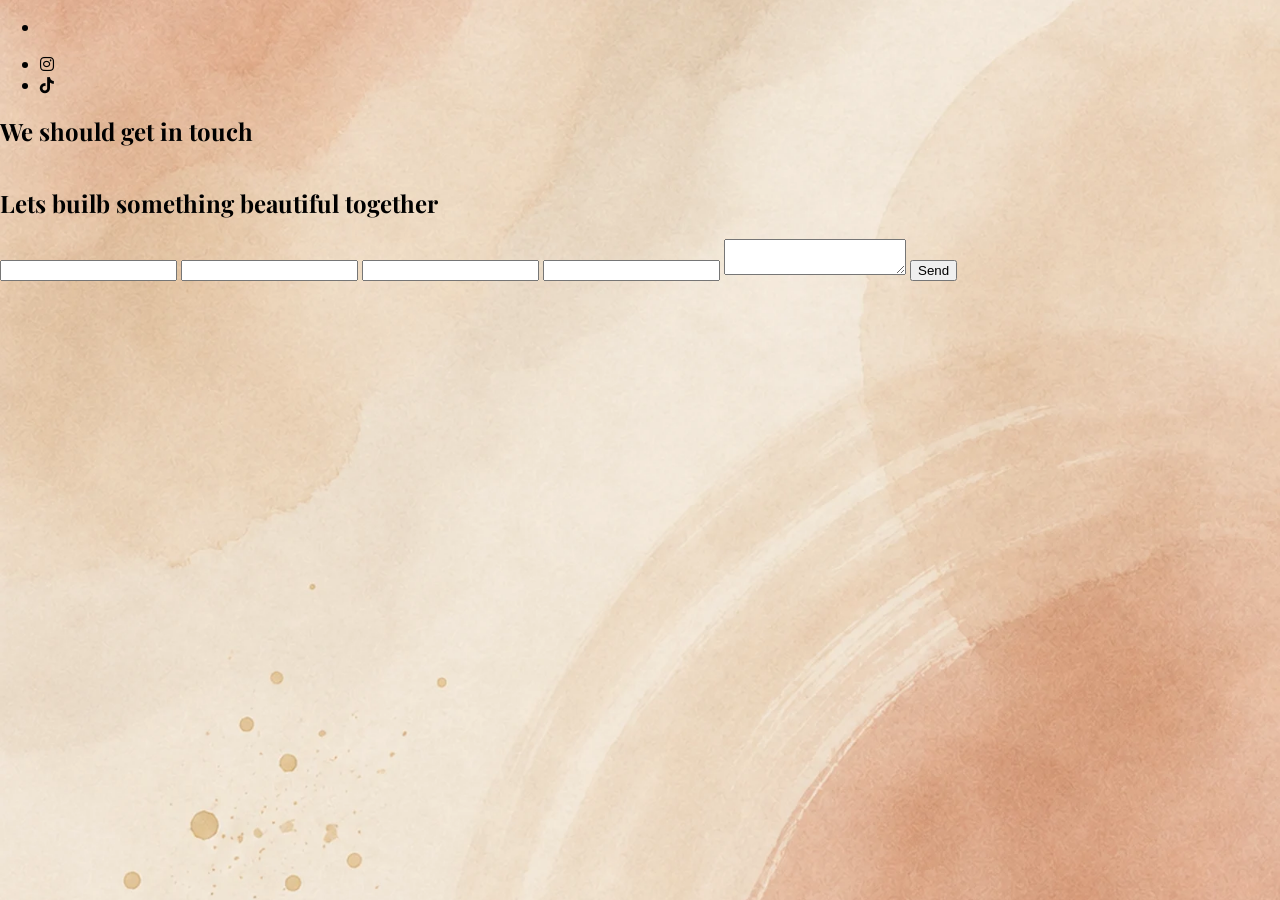
==== public/contact.html @ ed4e5eab "added compressed images to folder.  finished most of the html.  started filling in the tags with wha" ====
<!DOCTYPE html>
<html lang="en">
        <head>
                <link rel="stylesheet" href="styles.css">
                <meta charset="utf-8">
                <meta name="viewport" content="width=device-width initial-scale=1">

                <link rel="stylesheet" href="https://cdnjs.cloudflare.com/ajax/libs/font-awesome/6.7.2/css/all.min.css">

                <link rel="preconnect" href="https://fonts.googleapis.com">
                <link rel="preconnect" href="https://fonts.gstatic.com" crossorigin>
                <link href="https://fonts.googleapis.com/css2?family=Montserrat:wght@400..900&family=Playfair+Display:wght@400..900&display=swap" rel="stylesheet">

                <title>Sunnydays UGC</title>
        </head>


        <body>

                <main>


                        <header>

                                <nav class="nav-bar">

                                        <ul class="nav-list">

                                                <li class="nav-list-mains">
                                                        <a class="nav-link-home"></a>
                                                </li>

                                        </ul>

                                        <ul class="nav-list-socials">

                                                <li class="nav-list-socials-item">
                                                        <a class="nav-link-social">
                                                                <i class="fa-brands fa-instagram"></i>
                                                        </a>
                                                </li> 

                                                <li class="nav-list-socials-item">
                                                        <a class="nav-link-social">
                                                                <i class="fa-brands fa-tiktok"></i>
                                                        </a>
                                                </li>   

                                        </ul>

                                        
                                </nav>

                        </header>


                        <section class="contact-section">

                                <div class="contact-text">
                                        <h1>We should get in touch</h1>
                                        <img>
                                        <h2>Lets builb something beautiful together</h2>
                                </div>

                                <form class="contact-form" id="contact-form" action="#" method='POST'>

                                        <label></label>
                                        <input>

                                        <label></label>
                                        <input>

                                        <label></label>
                                        <input>

                                        <label></label>
                                        <input>

                                        <label></label>
                                        <textarea></textarea>

                                        <button class="btn btn-contact-form" type="submit">Send</button>

                                </form>


                        </section>


                </main>


        </body>

</html>
---- public/styles.css ----
* {
        box-sizing: border-box;
}

body {
        margin: 0;
        padding: 0;
        font-family: "Playfair Display", serif;
        /*font-family: "Montserrat", sans-serif;*/
        background-image: url(../images/boho-background.webp);
        background-position: center;
        background-size: cover;
}


img {
        display: block;
        max-width: 100%;
        object-fit: cover;
}
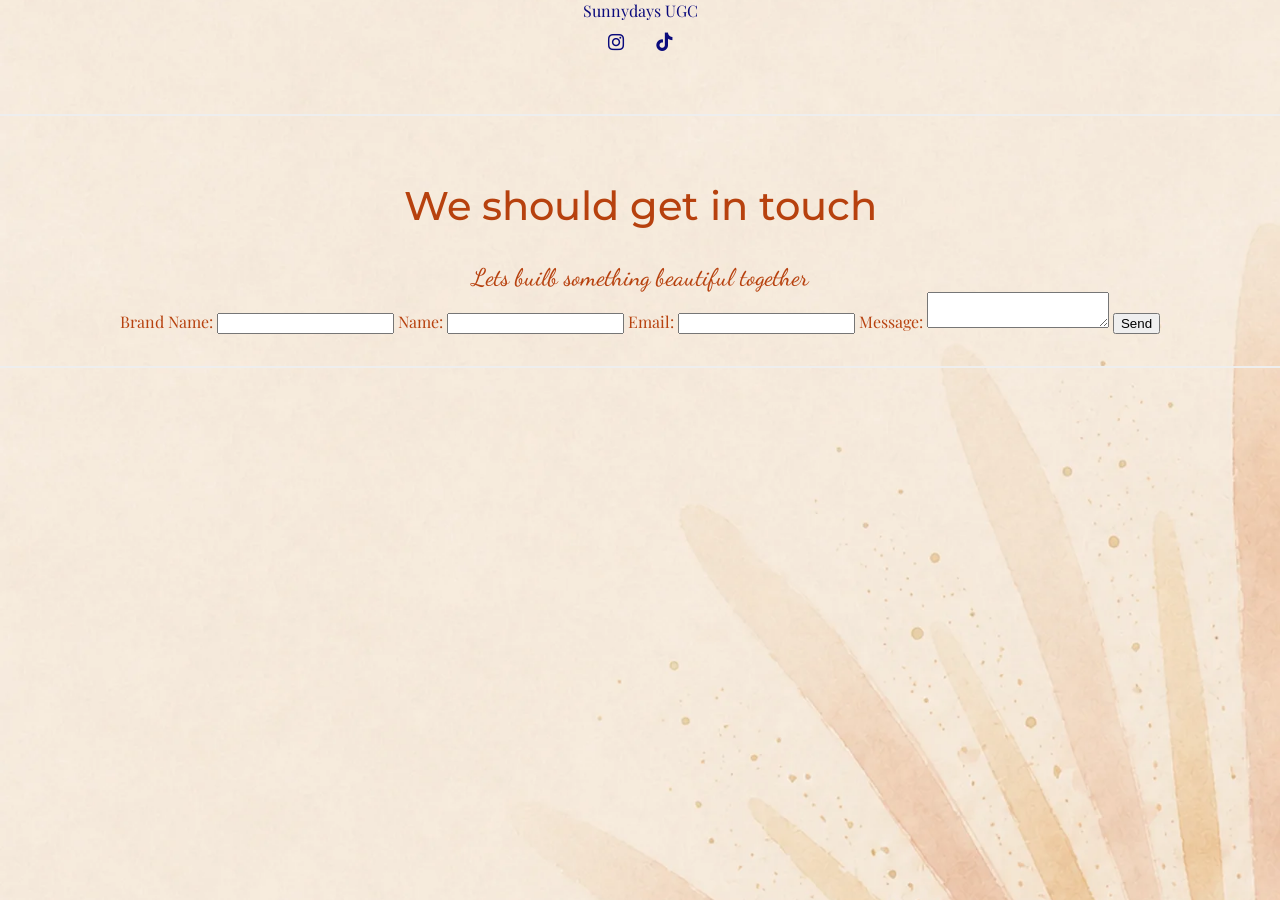
==== commit d9c44c0b: "Updated the hero image and text.  made some class changes to accomodate design changes i need in the" ====
--- a/public/contact.html
+++ b/public/contact.html
@@ -1,95 +1,92 @@
 <!DOCTYPE html>
 <html lang="en">
-        <head>
-                <link rel="stylesheet" href="styles.css">
-                <meta charset="utf-8">
-                <meta name="viewport" content="width=device-width initial-scale=1">
+      <head>
+            <link rel="stylesheet" href="styles.css">
+            <meta charset="utf-8">
+            <meta name="viewport" content="width=device-width initial-scale=1">
 
-                <link rel="stylesheet" href="https://cdnjs.cloudflare.com/ajax/libs/font-awesome/6.7.2/css/all.min.css">
+            <link rel="stylesheet" href="https://cdnjs.cloudflare.com/ajax/libs/font-awesome/6.7.2/css/all.min.css">
 
-                <link rel="preconnect" href="https://fonts.googleapis.com">
-                <link rel="preconnect" href="https://fonts.gstatic.com" crossorigin>
-                <link href="https://fonts.googleapis.com/css2?family=Montserrat:wght@400..900&family=Playfair+Display:wght@400..900&display=swap" rel="stylesheet">
+            <link rel="preconnect" href="https://fonts.googleapis.com">
+            <link rel="preconnect" href="https://fonts.gstatic.com" crossorigin>
+            <link href="https://fonts.googleapis.com/css2?family=Dancing+Script:wght@400..700&family=Montserrat:ital,wght@0,100..900;1,100..900&family=Playfair+Display:ital,wght@0,400..900;1,400..900&display=swap" rel="stylesheet">
 
-                <title>Sunnydays UGC</title>
-        </head>
+            <title>Sunnydays UGC Contact</title>
+      </head>
 
 
-        <body>
+      <body class="contact-body">
 
-                <main>
+            <main>
 
 
-                        <header>
+                  <header>
 
-                                <nav class="nav-bar">
+                              <nav class="nav-bar">
 
-                                        <ul class="nav-list">
+                                    <ul class="list nav-list">
 
-                                                <li class="nav-list-mains">
-                                                        <a class="nav-link-home"></a>
-                                                </li>
+                                          <li class="nav-list-mains">
+                                                      <a class="link nav-link-home" href="index.html">Sunnydays UGC</a>
+                                          </li>
 
-                                        </ul>
+                                    </ul>
 
-                                        <ul class="nav-list-socials">
+                                    <ul class="list nav-list-socials">
 
-                                                <li class="nav-list-socials-item">
-                                                        <a class="nav-link-social">
-                                                                <i class="fa-brands fa-instagram"></i>
-                                                        </a>
-                                                </li> 
+                                          <li class="nav-list-socials-item">
+                                                      <a class="link nav-link-social">
+                                                            <i class="fa-brands fa-instagram"></i>
+                                                      </a>
+                                          </li> 
 
-                                                <li class="nav-list-socials-item">
-                                                        <a class="nav-link-social">
-                                                                <i class="fa-brands fa-tiktok"></i>
-                                                        </a>
-                                                </li>   
+                                          <li class="nav-list-socials-item">
+                                                      <a class="link nav-link-social">
+                                                            <i class="fa-brands fa-tiktok"></i>
+                                                      </a>
+                                          </li>   
 
-                                        </ul>
+                                    </ul>
 
-                                        
-                                </nav>
+                                    
+                              </nav>
 
-                        </header>
+                  </header>
 
 
-                        <section class="contact-section">
+                  <section class="contact-section">
 
-                                <div class="contact-text">
-                                        <h1>We should get in touch</h1>
-                                        <img>
-                                        <h2>Lets builb something beautiful together</h2>
-                                </div>
+                              <div class="contact-text">
+                                    <h1>We should get in touch</h1>
+                                    <img>
+                                    <h2>Lets builb something beautiful together</h2>
+                              </div>
 
-                                <form class="contact-form" id="contact-form" action="#" method='POST'>
+                              <form class="contact-form" id="contact-form" action="#" method='POST'>
 
-                                        <label></label>
-                                        <input>
+                                    <label class="contact-form-label" for="brandName" name="brandName">Brand Name:</label>
+                                    <input class="contact-form-input" type="text" id="brandName" name="brandName">
 
-                                        <label></label>
-                                        <input>
+                                    <label class="contact-form-label" for="name" name="name">Name:</label>
+                                    <input class="contact-form-input" type="text" id="name" name="name">
 
-                                        <label></label>
-                                        <input>
+                                    <label class="contact-form-label" for="email" name="email">Email:</label>
+                                    <input class="contact-form-input" type="email" id="email" name="email">
 
-                                        <label></label>
-                                        <input>
+                                    <label class="contact-form-label" for="message" name="message">Message:</label>
+                                    <textarea class="contact-form-textarea" type="text" id="message" name="message" required></textarea>
 
-                                        <label></label>
-                                        <textarea></textarea>
+                                    <button class="btn btn-contact-form" type="submit">Send</button>
 
-                                        <button class="btn btn-contact-form" type="submit">Send</button>
-
-                                </form>
+                              </form>
 
 
-                        </section>
+                  </section>
 
 
-                </main>
+            </main>
 
 
-        </body>
+      </body>
 
 </html>
--- a/public/styles.css
+++ b/public/styles.css
@@ -1,15 +1,44 @@
 * {
         box-sizing: border-box;
+}
+
+:root {
+        
+        --header-font: ;
+        --normal-text-font: ;
+        
+        --font-playfair-display: "Playfair Display", serif;
+        --font-motserrat:"Montserrat", sans-serif;
+        --font-dancing-script: "Dancing Script", cursive;
+        --clay: #B7410E;
+        --blue:  rgb(10, 10, 124);
+        --yellow: #E4B364;
+        --off-white: #EEEEEE;
+        --nav-height: 7.25em;
 }
 
 body {
         margin: 0;
         padding: 0;
         font-family: "Playfair Display", serif;
-        /*font-family: "Montserrat", sans-serif;*/
+        /*font-family: "Montserrat", sans-serif;  
+        font-family: "Dancing Script", cursive;
+        */
+        color: var(--clay);
+        padding-top: var(--nav-height);
+        text-align: center;
+}
+
+.home-body {
         background-image: url(../images/boho-background.webp);
         background-position: center;
         background-size: cover;
+}
+.contact-body {
+        background-image: url(../images/boho-sun-background-contacts.webp);
+        background-position: center;
+        background-size: cover;
+        min-height: 100vh;
 }
 
 
@@ -17,4 +46,165 @@
         display: block;
         max-width: 100%;
         object-fit: cover;
-}+}
+
+
+
+/*======TYPOGRAPHY======*/
+
+.logo {
+        font-family: var(--font-dancing-script);
+        font-size: 2.25rem;
+        font-weight: 400;
+}
+
+h1 {
+       font-family: var(--font-motserrat);
+       font-weight: 500;
+       font-size: 2.5rem;
+} 
+
+.hero-text {
+        font-size: 1.25rem;
+}
+
+h2 {
+        font-family: var(--font-dancing-script);
+        font-weight: 500;
+        font-size: 1.5rem;
+        margin: 0;
+}
+
+footer > h2 {
+        font-size: 1.25rem;
+}
+
+/*   Links    */
+
+.link {
+        text-decoration: none;
+        color: var(--blue);
+}
+
+.link:hover,
+.link:focus {
+        cursor: pointer;
+        color: var(--clay);
+}
+
+.nav-list-socials-item {
+        font-size: 1.15rem;
+        
+}
+
+.footer-socials-item {
+        font-size: 1.75rem;
+}
+
+
+/*   Lists    */
+
+.list {
+        margin: 0;
+        padding: 0;
+        list-style: none;
+}
+
+
+
+
+/*======LAYOUT======*/
+section {
+        border-bottom: 2px solid var(--off-white);
+        padding: 2em;
+}
+
+.hero-section {
+        padding: 0;
+}
+
+.hero-section-text-container {
+        padding: 2em;
+}
+
+
+.nav-bar {
+        position: fixed;
+        top: 0;
+        left: 0;
+        width: 100%;
+        height: var(--nav-height);
+        z-index: 1000;
+        border-bottom: 2px solid var(--off-white);
+}
+
+
+
+.nav-list-socials,
+.footer-socials {
+        display: flex;
+        gap: 2em;
+        justify-content: center;
+        align-items: center;
+        margin-top: .5em;
+}
+
+
+
+
+/*  Footer Layout  */
+
+footer {
+        padding: 2em;
+}
+
+.btn-footer-link {
+        display:inline-block;
+        border: 2px solid var(--clay);
+        border-radius: 15px;
+        padding: .5em 1.5em;
+        margin: 1.5em;
+        background-color: var(--clay);
+        color: var(--yellow);
+        font-weight: 700;
+}
+
+.btn-footer-link:hover,
+.btn-footer-link:focus {
+        border: 2px solid var(--blue);
+        cursor: pointer;
+}
+
+
+
+
+
+
+/*======MEDIA QUERIES======*/
+
+
+@media (min-width: 32em) {
+        .hero-img {
+                display: none;
+        }
+        .hero-section {
+                background-image: url("../images/Placeholder-hero-image-desktop.webp");
+                background-position: top;
+                background-size: cover;
+                display: flex;
+        }
+
+        .hero-section-text-container {
+                text-align: right;
+                margin-left: 10em;
+                max-width: 26em;
+                align-self: flex-end;
+        }
+}
+
+@media (min-width: 37em) {
+        .hero-section {
+                background-position: center;
+                
+        }
+}
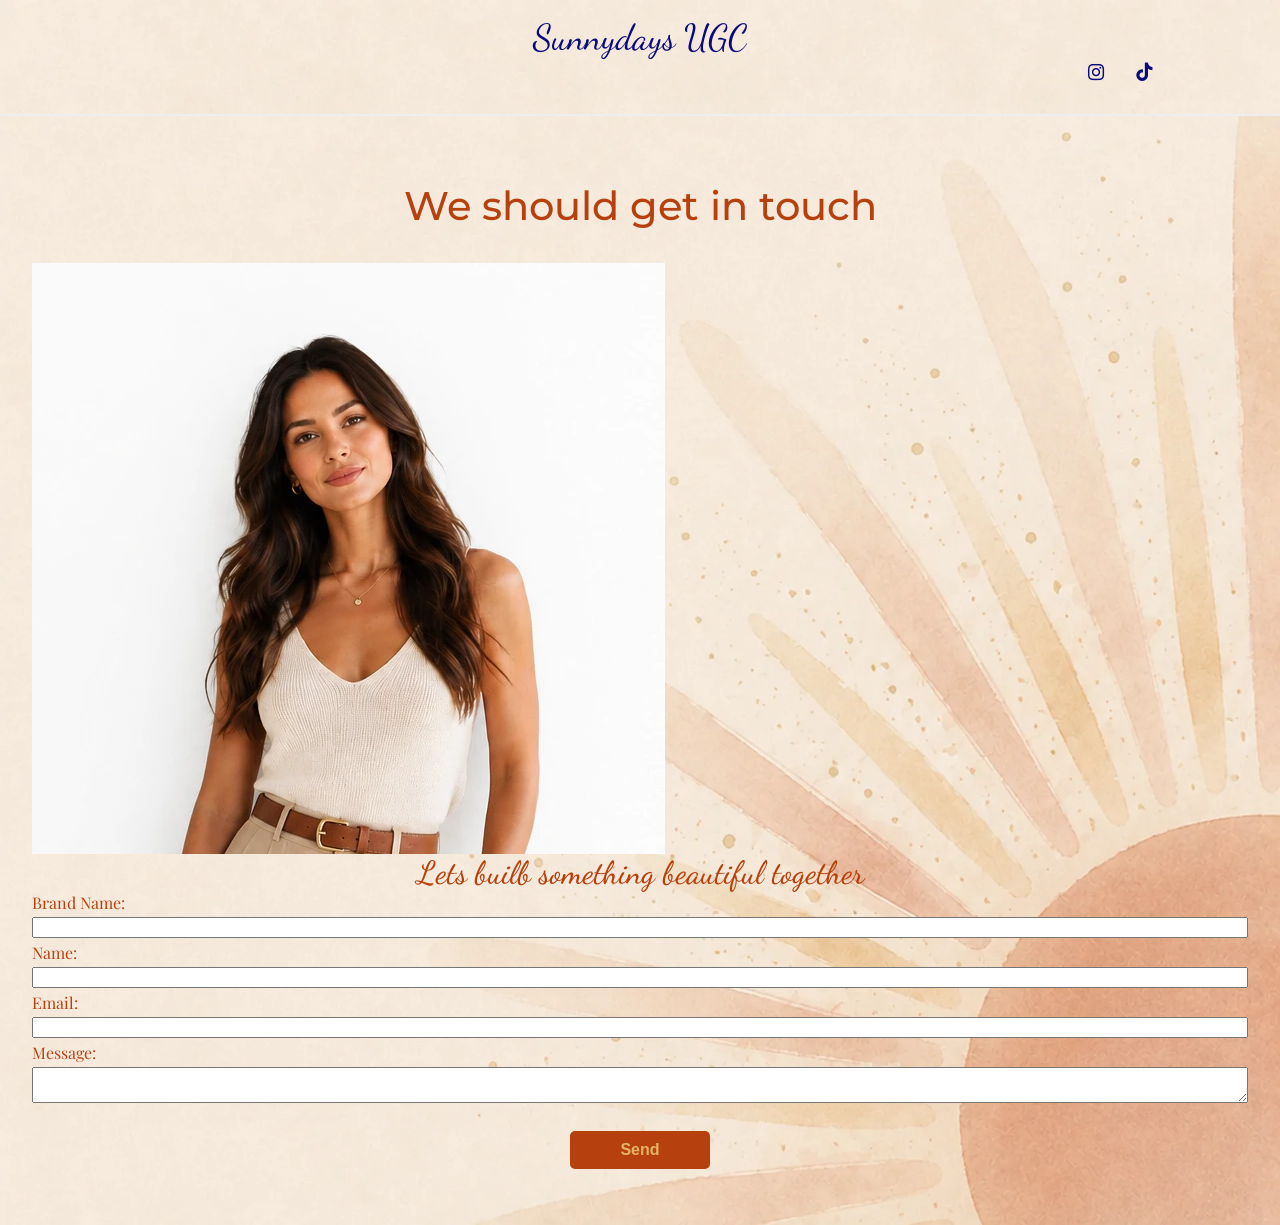
==== commit 0e987948: "adjusted the nav bar background images.  worked on some layout for contacts page and form on it.  we" ====
--- a/public/contact.html
+++ b/public/contact.html
@@ -22,12 +22,12 @@
 
                   <header>
 
-                              <nav class="nav-bar">
+                              <nav class="nav-bar nav-bar-contact">
 
                                     <ul class="list nav-list">
 
                                           <li class="nav-list-mains">
-                                                      <a class="link nav-link-home" href="index.html">Sunnydays UGC</a>
+                                                      <a class="logo link nav-link-home" href="index.html">Sunnydays UGC</a>
                                           </li>
 
                                     </ul>
@@ -58,7 +58,7 @@
 
                               <div class="contact-text">
                                     <h1>We should get in touch</h1>
-                                    <img>
+ <!--change this image later-->     <img class="contact-img" src="../images/Placeholder-hero-image-mobile.webp">
                                     <h2>Lets builb something beautiful together</h2>
                               </div>
 
--- a/public/styles.css
+++ b/public/styles.css
@@ -34,9 +34,10 @@
         background-position: center;
         background-size: cover;
 }
+
 .contact-body {
         background-image: url(../images/boho-sun-background-contacts.webp);
-        background-position: center;
+        background-position: bottom;
         background-size: cover;
         min-height: 100vh;
 }
@@ -58,25 +59,44 @@
         font-weight: 400;
 }
 
+.nav-link-contact {
+        font-family: var(--font-dancing-script);
+}
+
 h1 {
        font-family: var(--font-motserrat);
        font-weight: 500;
        font-size: 2.5rem;
+       max-width: 50ch;
+       justify-self: center;
 } 
 
 .hero-text {
         font-size: 1.25rem;
+        line-height: 1.4;
+        max-width: 50ch;
+        justify-self: center;
 }
 
 h2 {
         font-family: var(--font-dancing-script);
         font-weight: 500;
+        font-size: 2rem;
+        margin: 0;
+}
+
+footer > h2 {
         font-size: 1.5rem;
+}
+
+.about-section {
+        line-height: 1.6;
+}
+
+hr {
+        border-style: none;
+        border-bottom: 2px solid var(--off-white);
         margin: 0;
-}
-
-footer > h2 {
-        font-size: 1.25rem;
 }
 
 /*   Links    */
@@ -115,7 +135,6 @@
 
 /*======LAYOUT======*/
 section {
-        border-bottom: 2px solid var(--off-white);
         padding: 2em;
 }
 
@@ -135,9 +154,20 @@
         width: 100%;
         height: var(--nav-height);
         z-index: 1000;
-        border-bottom: 2px solid var(--off-white);
-}
-
+        border-bottom: 2px solid var(--off-white);  
+}
+
+.nav-bar-home {
+        background-image: url(../images/boho-background.webp);
+        background-position: top;
+        background-size: cover; 
+}
+
+.nav-bar-contact {
+        background-image: url(../images/boho-sun-background-contacts.webp);
+        background-position: top;
+        background-size: cover; 
+}
 
 
 .nav-list-socials,
@@ -150,61 +180,148 @@
 }
 
 
-
-
-/*  Footer Layout  */
-
-footer {
-        padding: 2em;
-}
-
-.btn-footer-link {
+/*  Buttons  */
+
+
+.btn-contact-form {
+        align-self: center;
+        padding: .5em 3em;
+        border-radius: 5px;
+        font-size: inherit;
+}
+
+.btn {
         display:inline-block;
         border: 2px solid var(--clay);
-        border-radius: 15px;
-        padding: .5em 1.5em;
         margin: 1.5em;
         background-color: var(--clay);
         color: var(--yellow);
         font-weight: 700;
 }
 
-.btn-footer-link:hover,
-.btn-footer-link:focus {
+.btn-footer-link {
+        padding: .5em 1.5em;
+        border-radius: 15px;
+}
+
+.btn:hover,
+.btn:focus {
         border: 2px solid var(--blue);
+        color: var(--blue);
         cursor: pointer;
 }
 
-
-
-
+/*  Contact Form  */
+.contact-form {
+        display: flex;
+        flex-direction: column;
+        gap: .25em;
+        text-align: left;
+}
+
+
+
+/*  Footer Layout  */
+
+footer {
+        padding: 2em;
+}
 
 
 /*======MEDIA QUERIES======*/
 
 
 @media (min-width: 32em) {
+
+        body {
+                text-align: none;
+        }
+
         .hero-img {
                 display: none;
         }
+
         .hero-section {
                 background-image: url("../images/Placeholder-hero-image-desktop.webp");
                 background-position: top;
                 background-size: cover;
+                display: grid;
+                grid-template-columns: 1fr 2fr;
+                min-height: 20em;
+        }
+
+        .hero-section-text-container {
+                grid-column: 2 / 3;
+        }
+}
+
+@media (min-width: 37em) {
+
+        .nav-bar {
+                padding: 1em 4em;
                 display: flex;
-        }
-
-        .hero-section-text-container {
-                text-align: right;
-                margin-left: 10em;
-                max-width: 26em;
-                align-self: flex-end;
-        }
-}
-
-@media (min-width: 37em) {
+                flex-direction: column;
+        }
+
+        .nav-list-links {
+                display: flex;
+                flex-direction: row;
+                justify-content: space-between;
+                align-items: center;
+        }
+
+        .nav-list-socials {
+                align-self: end;
+                justify-self: center;
+                margin: 0 2em 0 0;
+        }
+        /*.nav-bar,
+        .nav-list-links,
+        .nav-list-socials {
+                display: flex;
+                flex-direction: row;
+                justify-content: space-between;
+                align-items: center;
+                gap: 3em;
+        }   */
+
+        .nav-contact {
+                margin-left: auto;
+        }
+
         .hero-section {
                 background-position: center;
                 
         }
-}
+
+        .about-section {
+                display: grid;
+                grid-template-columns: 1fr 1fr;
+                grid-template-rows: 1fr 4fr;
+                gap: 1em;
+                max-width: 82em;
+                margin: 0 auto;
+        }
+
+        .about-section-h2 {
+                grid-column: 1 / 3;
+        }
+
+        .about-section-pl {
+                grid-column: 1 / 2;
+                grid-row: 2 / 3;
+        }
+
+        .about-section-pr {
+                grid-column: 2 / 3;
+                grid-row: 2 / 3;
+        }
+}
+
+
+@media (min-width: 62em) {
+
+        .nav-bar {
+                padding: 1em 6em;
+        }
+}
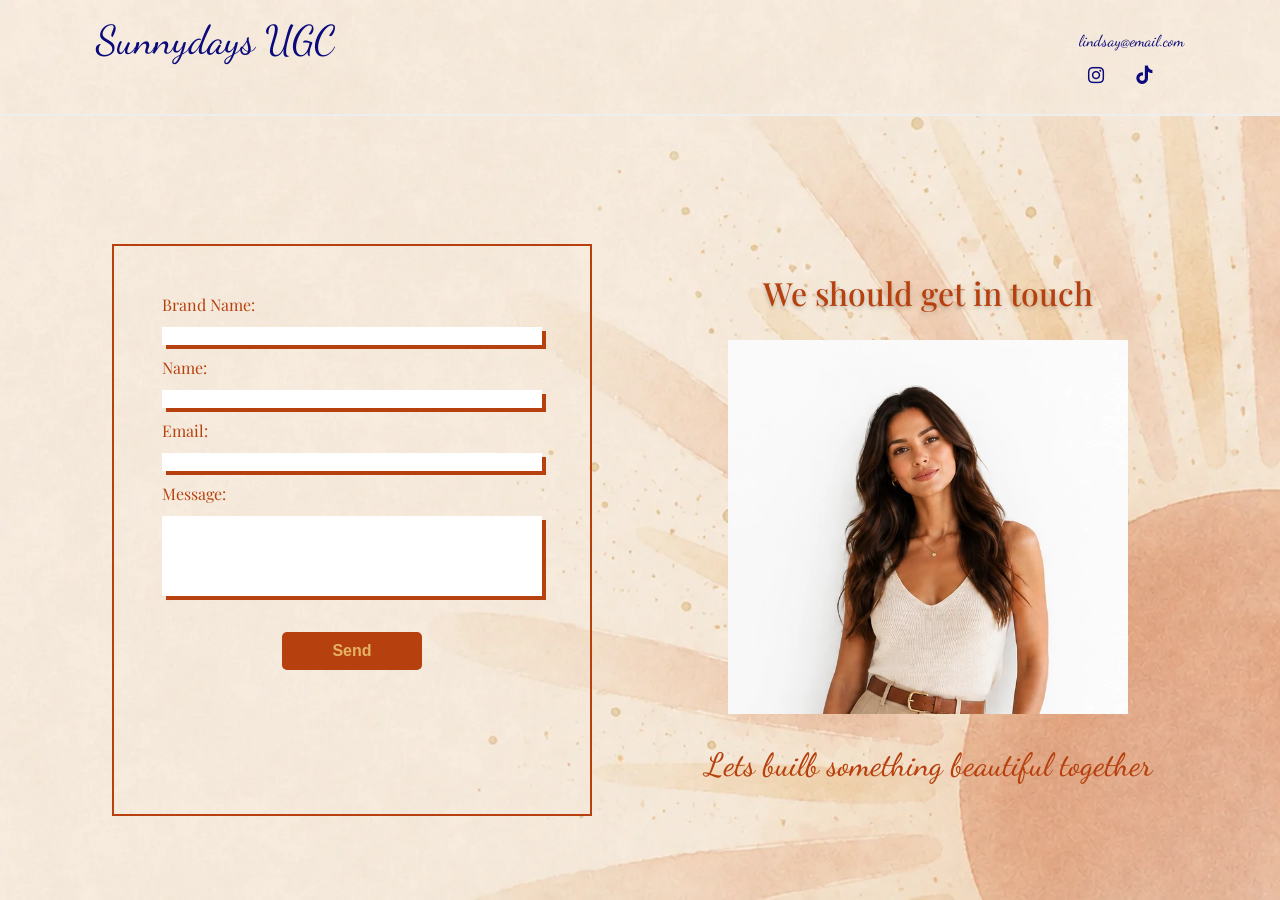
==== commit a47dba19: "added some shadow to form inputs as well as h1 text.  fixed up the responsivness of the hero image s" ====
--- a/public/contact.html
+++ b/public/contact.html
@@ -24,12 +24,13 @@
 
                               <nav class="nav-bar nav-bar-contact">
 
-                                    <ul class="list nav-list">
-
+                                    <ul class="list nav-list-links">
                                           <li class="nav-list-mains">
                                                       <a class="logo link nav-link-home" href="index.html">Sunnydays UGC</a>
                                           </li>
-
+                                          <li class="list nav-list-mains nav-contact">
+                                                      lindsay@email.com
+                                          </li>
                                     </ul>
 
                                     <ul class="list nav-list-socials">
@@ -38,13 +39,13 @@
                                                       <a class="link nav-link-social">
                                                             <i class="fa-brands fa-instagram"></i>
                                                       </a>
-                                          </li> 
+                                          </li>
 
                                           <li class="nav-list-socials-item">
                                                       <a class="link nav-link-social">
                                                             <i class="fa-brands fa-tiktok"></i>
                                                       </a>
-                                          </li>   
+                                          </li>
 
                                     </ul>
 
@@ -57,9 +58,9 @@
                   <section class="contact-section">
 
                               <div class="contact-text">
-                                    <h1>We should get in touch</h1>
+                                    <h1 class="contact-h1">We should get in touch</h1>
  <!--change this image later-->     <img class="contact-img" src="../images/Placeholder-hero-image-mobile.webp">
-                                    <h2>Lets builb something beautiful together</h2>
+                                    <h2 class="contact-h2">Lets builb something beautiful together</h2>
                               </div>
 
                               <form class="contact-form" id="contact-form" action="#" method='POST'>
--- a/public/styles.css
+++ b/public/styles.css
@@ -20,13 +20,14 @@
 body {
         margin: 0;
         padding: 0;
-        font-family: "Playfair Display", serif;
+        font-family: var(--font-motserrat);
         /*font-family: "Montserrat", sans-serif;  
         font-family: "Dancing Script", cursive;
         */
         color: var(--clay);
         padding-top: var(--nav-height);
         text-align: center;
+        min-height: 100vh;
 }
 
 .home-body {
@@ -49,18 +50,24 @@
         object-fit: cover;
 }
 
+.contact-img {
+        max-width: 17em;
+        margin: 0 auto;
+}
+
 
 
 /*======TYPOGRAPHY======*/
 
 .logo {
         font-family: var(--font-dancing-script);
-        font-size: 2.25rem;
+        font-size: 2.5rem;
         font-weight: 400;
 }
 
-.nav-link-contact {
+.nav-contact {
         font-family: var(--font-dancing-script);
+        color: var(--blue);
 }
 
 h1 {
@@ -69,7 +76,17 @@
        font-size: 2.5rem;
        max-width: 50ch;
        justify-self: center;
+       text-shadow: 0 2px 4px rgba(0, 0, 0, 0.22);
 } 
+
+.contact-h1 {
+        font-size: 2rem;
+        font-family: var(--font-playfair-display);
+}
+
+.contact-h2 {
+        margin: 1em auto;
+}
 
 .hero-text {
         font-size: 1.25rem;
@@ -87,6 +104,7 @@
 
 footer > h2 {
         font-size: 1.5rem;
+        color: var(--blue);
 }
 
 .about-section {
@@ -202,6 +220,7 @@
 .btn-footer-link {
         padding: .5em 1.5em;
         border-radius: 15px;
+        font-size: .8rem;
 }
 
 .btn:hover,
@@ -215,10 +234,35 @@
 .contact-form {
         display: flex;
         flex-direction: column;
-        gap: .25em;
+        gap: .75em;
         text-align: left;
 }
 
+.contact-form-label {
+        font-family: var(--font-playfair-display);
+        cursor: pointer;
+}
+
+.contact-form-input,
+.contact-form-textarea {
+        cursor: pointer;
+        font-family: inherit;
+        border:none;
+        box-shadow: 4px 4px var(--clay);
+}
+
+.contact-form-input:hover,
+.contact-form-input:focus,
+.contact-form-textarea:hover,
+.contact-form-textarea:focus {
+        border:1px solid var(--yellow);
+        outline: none;
+}
+
+.contact-form-textarea {
+        resize: none;
+        height: 6em;
+}
 
 
 /*  Footer Layout  */
@@ -253,6 +297,7 @@
         .hero-section-text-container {
                 grid-column: 2 / 3;
         }
+
 }
 
 @media (min-width: 37em) {
@@ -275,15 +320,6 @@
                 justify-self: center;
                 margin: 0 2em 0 0;
         }
-        /*.nav-bar,
-        .nav-list-links,
-        .nav-list-socials {
-                display: flex;
-                flex-direction: row;
-                justify-content: space-between;
-                align-items: center;
-                gap: 3em;
-        }   */
 
         .nav-contact {
                 margin-left: auto;
@@ -316,7 +352,40 @@
                 grid-column: 2 / 3;
                 grid-row: 2 / 3;
         }
-}
+
+        .contact-section {
+                display: grid;
+                grid-template-columns: 1fr 1fr;
+                gap: 1.5em;
+                max-width: 70em;
+                margin: 3em auto 0 auto;
+        }
+
+        .contact-text {
+                grid-column: 2 / 3;
+        }
+
+        .contact-form {
+                text-align: left;
+                border:2px solid var(--clay);
+                padding: 2em;
+                grid-column: 1 / 2;
+                grid-row: 1 / 2;
+        }
+
+        
+}
+
+
+@media (min-width: 40em) {
+        .hero-section {
+                background-repeat: no-repeat;
+                background-position: 60% 20%;
+        }
+}
+
+
+
 
 
 @media (min-width: 62em) {
@@ -324,4 +393,30 @@
         .nav-bar {
                 padding: 1em 6em;
         }
+
+        .contact-section {
+                margin: 6em auto 0 auto;
+                gap: 6em;
+        }
+
+        .contact-form {
+                padding: 3em;
+        }
+
+        .contact-img {
+                max-width: 25em;
+        }
+}
+
+@media (min-width: 75em) {
+        .hero-section {
+                background-repeat: no-repeat;
+                background-position: 70% 23%;
+        }
+}
+
+@media (min-width: 95em) {
+        .contact-section {
+                gap: 9em;
+        }
 }
